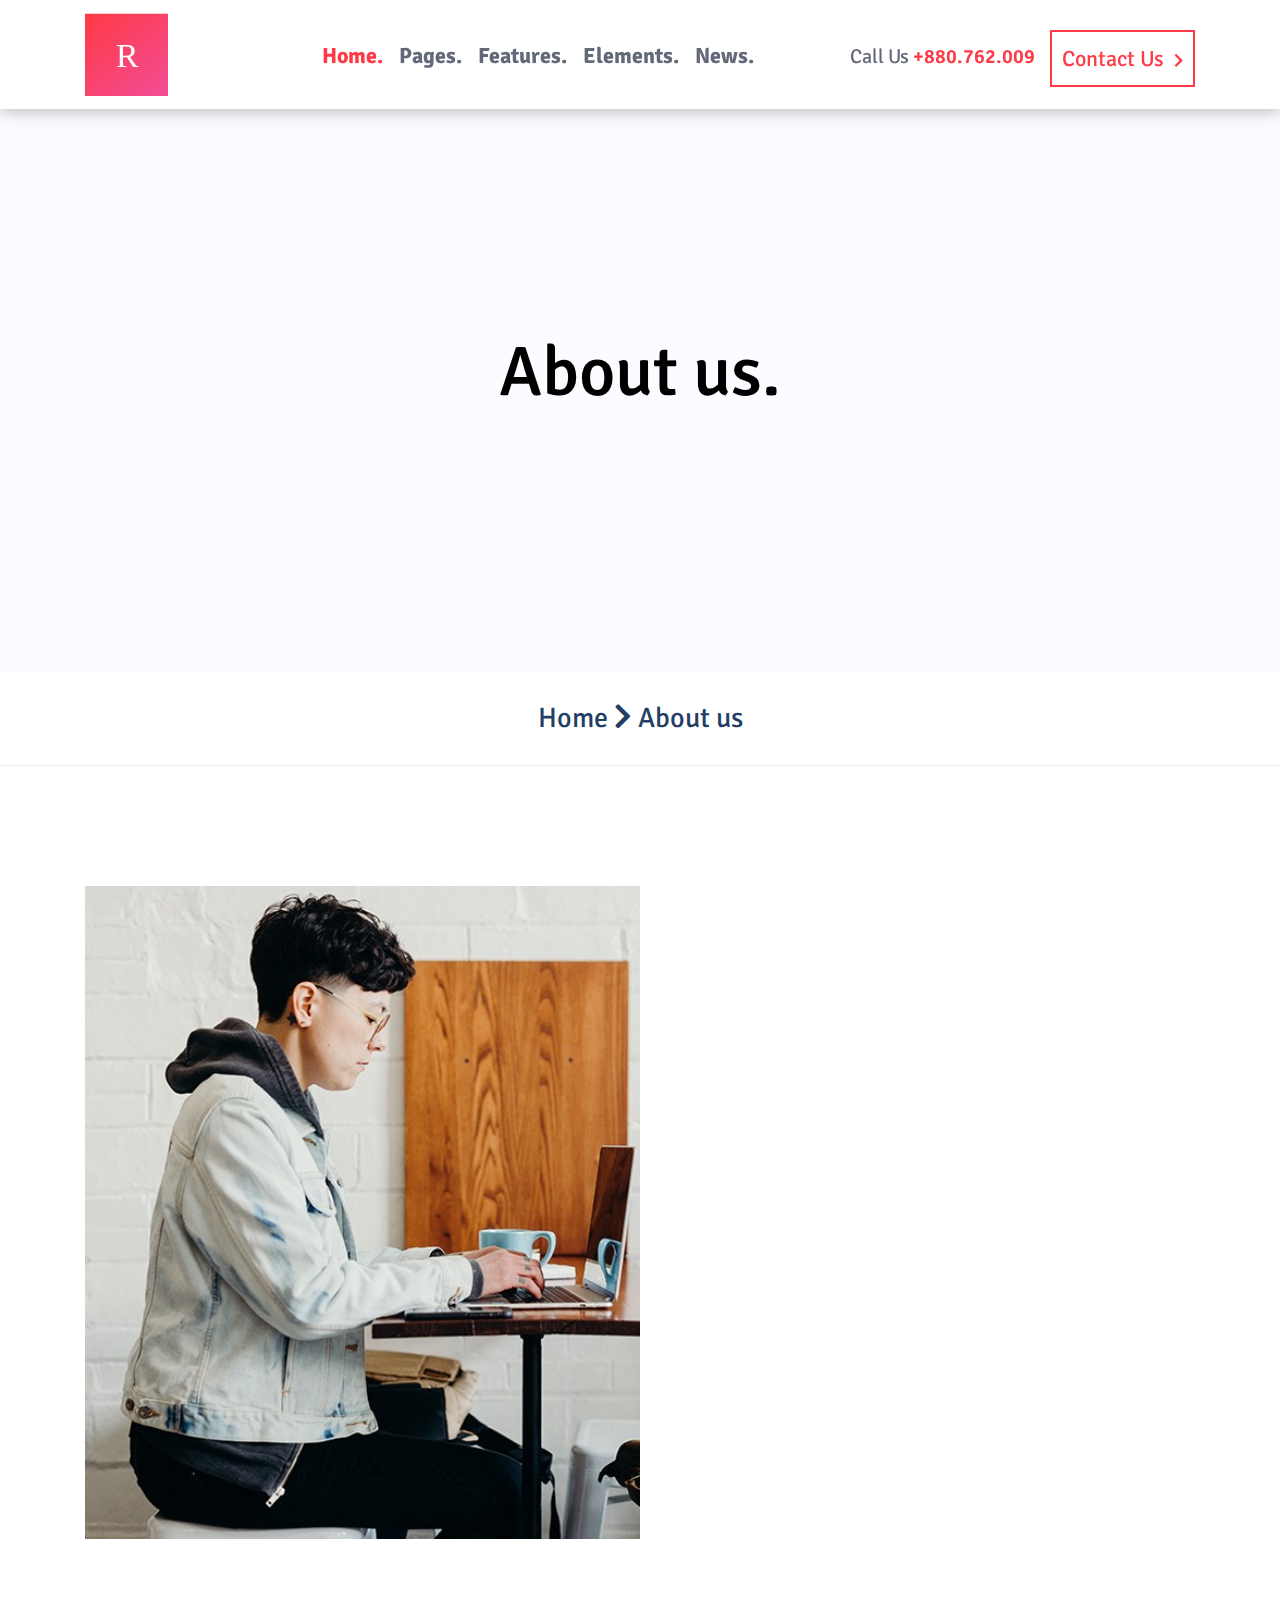
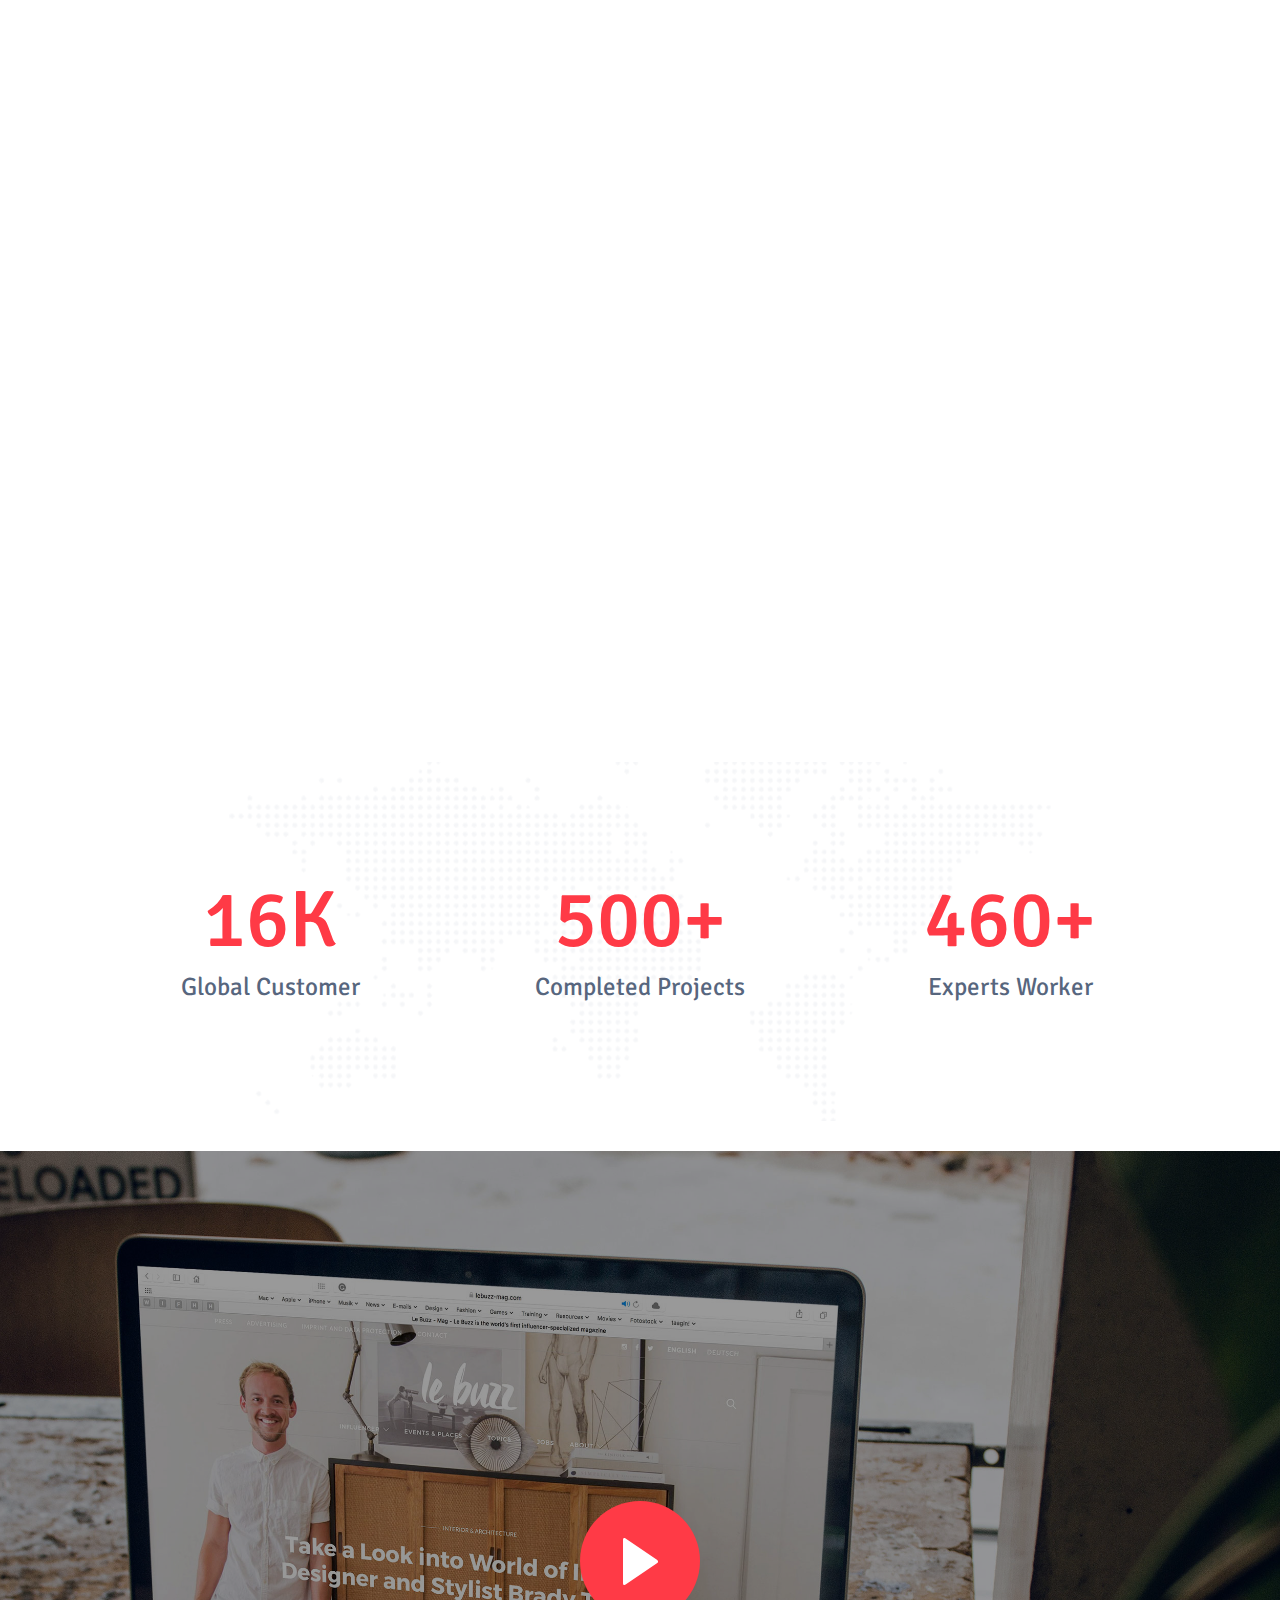
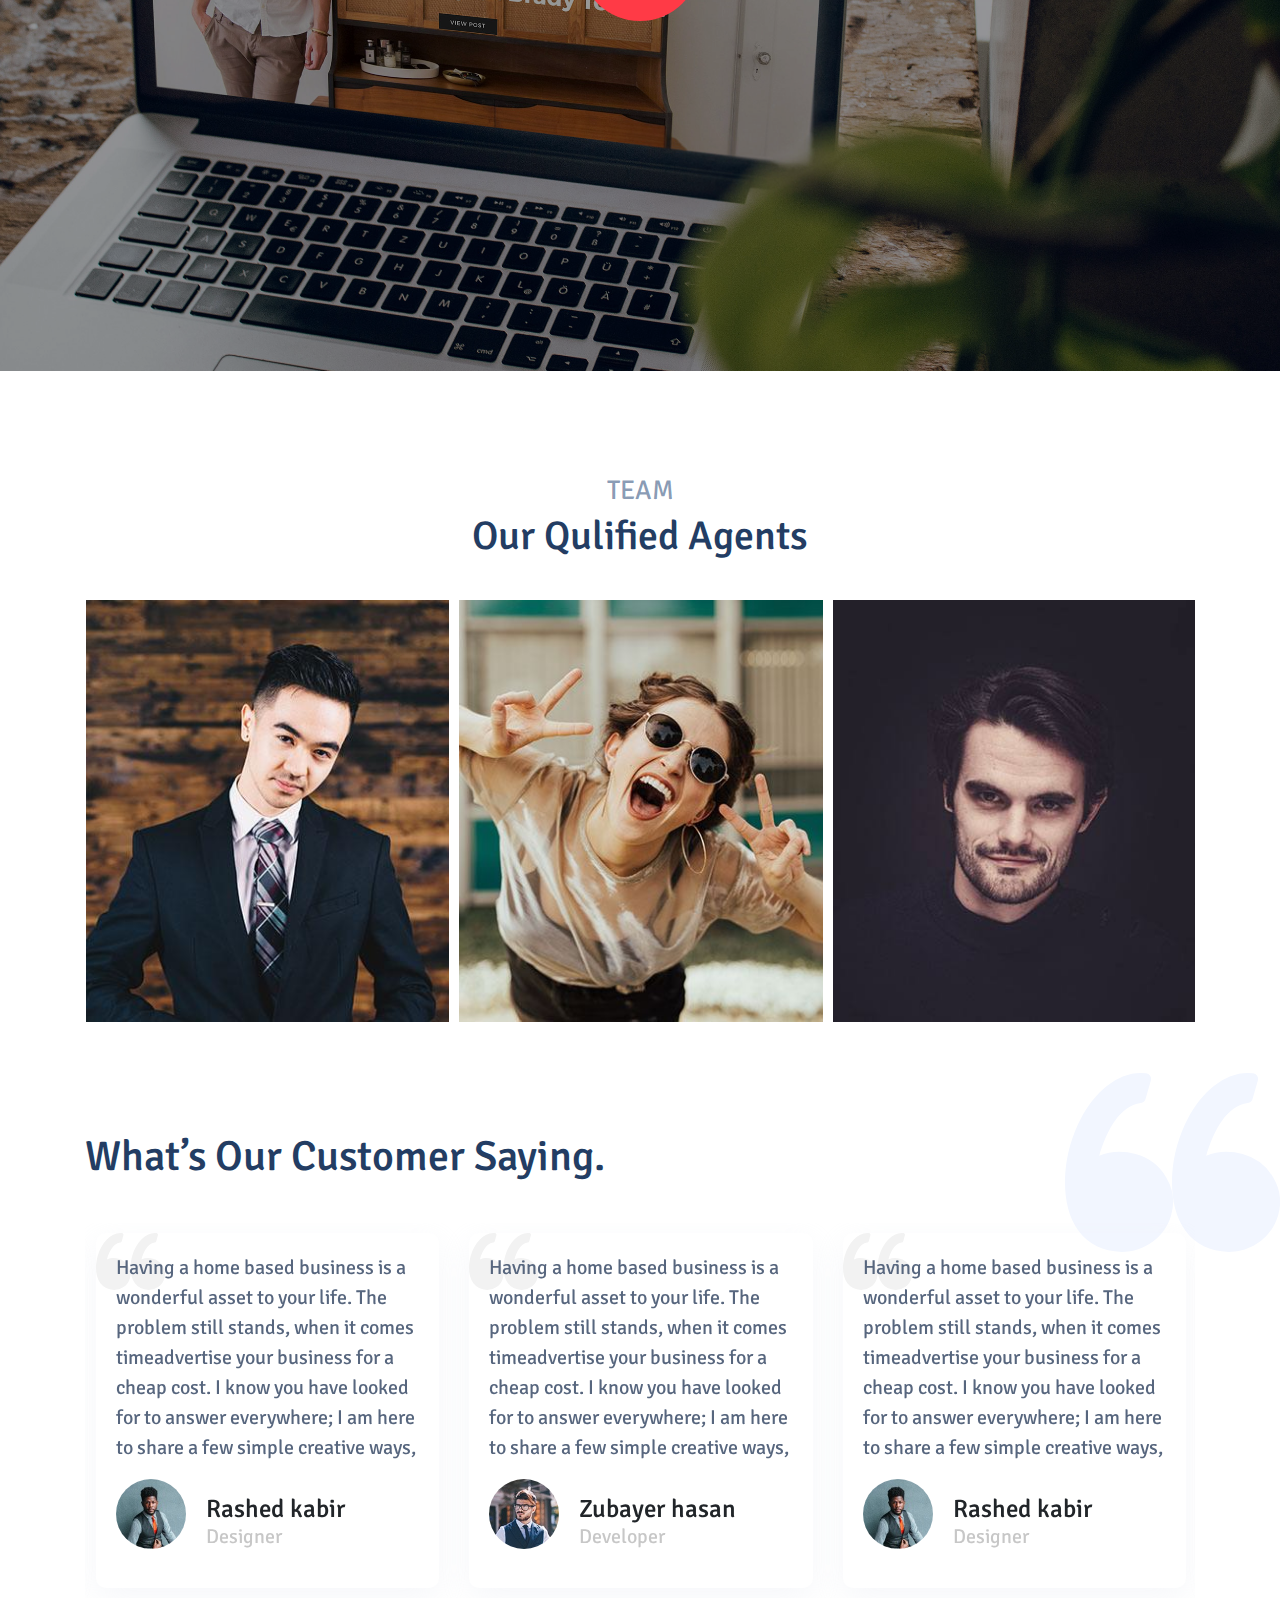
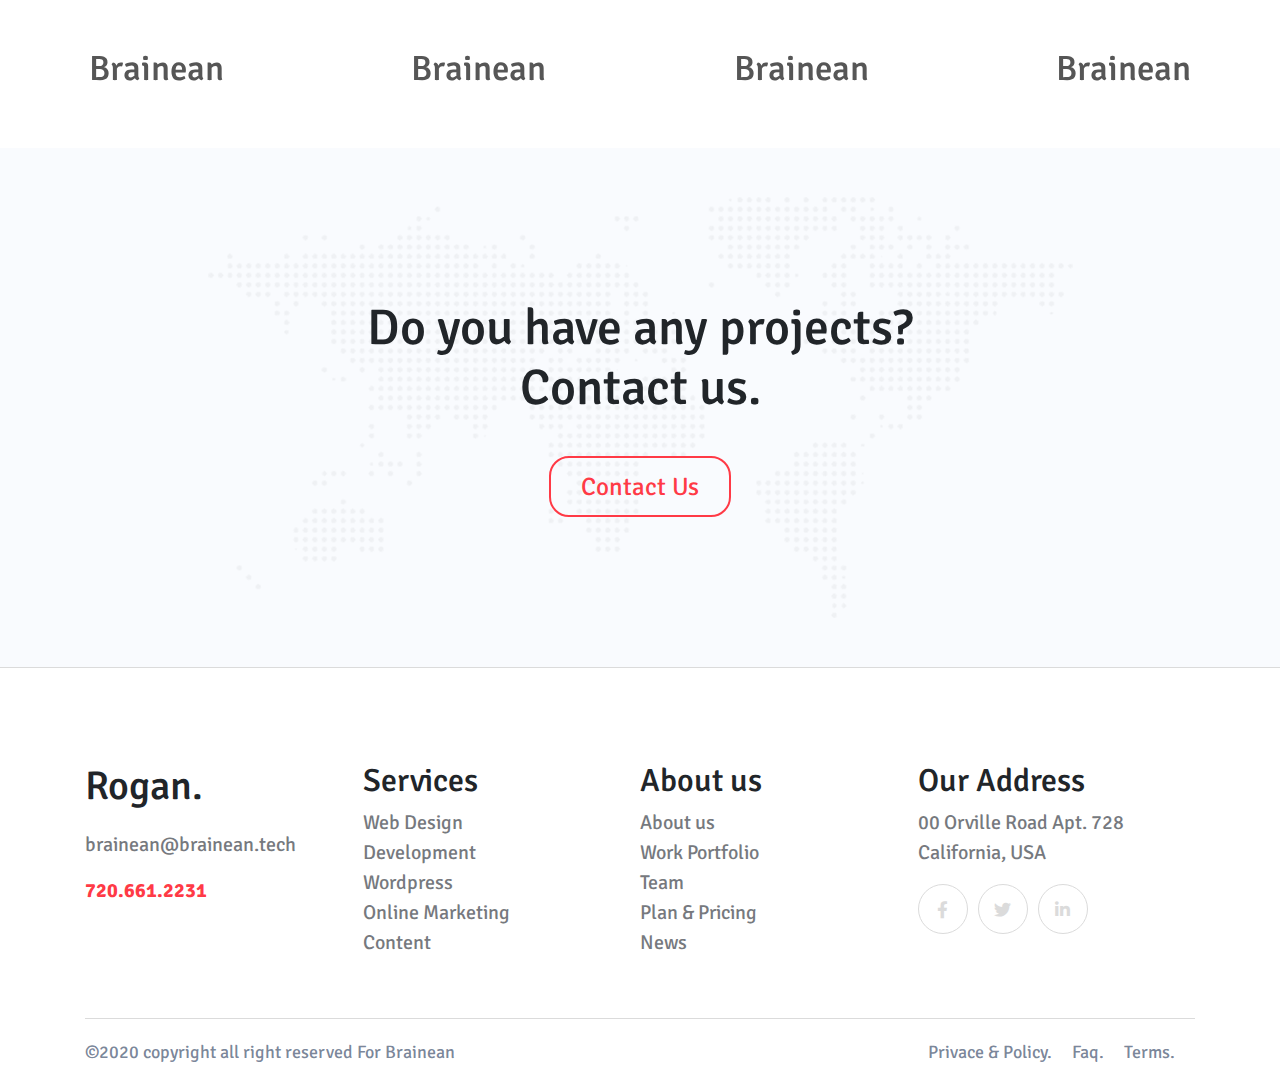
==== about_us.html @ cb2c621e "First Commit" ====
<!DOCTYPE html>
<html lang="en">
<head>
    <meta charset="UTF-8">
    <meta name="viewport" content="width=device-width, initial-scale=1.0">
    <meta http-equiv="X-UA-Compatible" content="ie=edge">
    <title>about us page</title>
    <link rel="icon" href="images/logo/logo.svg">
    <!-- ========== CSS files ========== -->
    <link rel="stylesheet" href="CSS/all.css">
    <link rel="stylesheet" href="CSS/animate.css">
    <link rel="stylesheet" href="CSS/bootstrap 4_4_1.min.css">
    <link rel="stylesheet" href="CSS/owl.carousel.min.css">
    <link rel="stylesheet" href="CSS/owl.theme.default.min.css">
    <link rel="stylesheet" href="CSS/about_us style.css">
    <!-- fancybox -->
    <link rel="stylesheet" href="/fancybox/source/jquery.fancybox.css?v=2.1.7" type="text/css" media="screen" />
    <link rel="stylesheet" href="/fancybox/source/helpers/jquery.fancybox-buttons.css?v=1.0.5" type="text/css" media="screen" />
    <link rel="stylesheet" href="/fancybox/source/helpers/jquery.fancybox-thumbs.css?v=1.0.7" type="text/css" media="screen" />
    <!-- ========== google font ======== -->
    <link href="https://fonts.googleapis.com/css?family=Signika&display=swap" rel="stylesheet">
    <!-- ========== font_awesome for icons ======== -->
    <link rel="stylesheet" href="https://cdnjs.cloudflare.com/ajax/libs/font-awesome/5.12.0/css/all.min.css">
</head>
<body>
    <!-- ========== Start navbar ========== -->
    <nav class="navbar navbar-expand-lg navbar-light fixed-top">
        <div class="container">
            <a class="navbar-brand" href="index.html">
                <img src="images/logo/logo.svg" alt="">
            </a>
            <button class="navbar-toggler" type="button" data-toggle="collapse" data-target="#navbarNav" aria-controls="navbarNav" aria-expanded="false" aria-label="Toggle navigation">
            <span class="navbar-toggler-icon"></span>
            </button>
            <div class="collapse navbar-collapse" id="navbarNav">
                <ul class="navbar-nav">
                    <li class="nav-item active">
                        <a class="nav-link active" href="index.html">Home.</a>
                    </li>
                    <li class="nav-item dropdown">
                        <a class="nav-link" href="#" id="navbarDropdown" role="button" data-toggle="dropdown" aria-haspopup="true" aria-expanded="false">Pages.</a>
                        <div class="dropdown-menu" aria-labelledby="navbarDropdown">
                            <a class="dropdown-item" href="index.html">Home</a>
                            <a class="dropdown-item" href="team page.html">Team</a>
                            <a class="dropdown-item" href="services.html">Services</a>
                            <a class="dropdown-item" href="contact us.html">Contact Us</a>
                        </div>
                    </li>
                    <li class="nav-item">
                        <a class="nav-link" href="#">Features.</a>
                    </li>
                    <li class="nav-item">
                        <a class="nav-link" href="#">Elements.</a>
                    </li>
                    <li class="nav-item">
                        <a class="nav-link" href="#">News.</a>
                    </li>
                </ul>
                <div class="nav_cotacts">
                    <p>Call Us <span>+880.762.009</span></p>
                    <button>Contact Us <i class="fas fa-chevron-right"></i></button>
                </div>
            </div>
        </div>
    </nav>
    <!-- ========== End navbar ========== -->
    <!-- ========== Start header ========== -->
    <header class="header">
        <div class="container">
            <h1 class="wow jello">About us.</h1>
        </div>
    </header>
    <!-- ========== End header ========== -->
    <!-- ========== Start page_path ========== -->
    <div class="page_path">
        <div class="container">
            <p>Home <i class="fas fa-chevron-right"></i> About us</p>
        </div>
    </div>
    <!-- ========== End page_path ========== -->
    <!-- ========== Start our_history ========== -->
    <div class="our_history">
        <div class="container">
            <div class="our_history_up">
                <div class="up_Left wow bounceInLeft">
                    <img src="images/team/10.jpg" alt="">
                </div>
                <div class="up_Right wow bounceInRight">
                    <span>Our History</span>
                    <p>Lorem ipsum, or lipsum as it is sometimes known, is dummy text used in laying out printed graphic or web designs. The passage is at attributed to an unknown typesetters in 1the 5th century who is thought scrambled with all parts of Cicero's De. Lorem ipsum, or lipsum as it is sometimes known, is dummy text used in laying out printed graphic or web designs.</p>
                    <div class="author_info">
                        <span class="author_name">DEREK RAMSEY</span>
                        <img src="images/shape/sign2.png" alt="">
                    </div>
                </div>
            </div>
            <div class="our_history_down">
                <div class="down_Left wow bounceInLeft">
                    <span>Our Goal</span>
                    <p>Lorem ipsum, or lipsum as it is sometimes known, is dummy text used in laying out printed graphic or web designs. The passage is at attributed to an unknown typesetters in 1the 5th century who is thought scrambled with all parts of Cicero's De.</p>
                    <p>Malorum for use in a type specimen book. Ionsectetur adipiscing elit.</p>
                </div>
                <div class="down_Right wow bounceInRight">
                    <img src="images/team/11.jpg" alt="">
                </div>
            </div>
        </div>
    </div>
    <!-- ========== End our_history ========== -->  
    <!-- ========== Start Projects ========== -->
    <div class="projects">
        <div class="container">            
            <div class="total_projects">
                <div class="project_prop">
                    <h1><span class="counter">16</span>K</h1>
                    <p>Global Customer</p>
                </div>
                <div class="project_prop">
                    <h1><span class="counter">500</span>+</h1>
                    <p>Completed Projects</p>
                </div>
                <div class="project_prop">
                    <h1><span class="counter">460</span>+</h1>
                    <p>Experts Worker</p>
                </div>
            </div>            
        </div>
    </div>    
    <!-- ========== End Projects ========== -->  
    <!-- ========== Start video_us ========== -->  
    <div class="video_us">
        <div class="moving_background"></div>
        <div class="container">
            <div class="total_vide_icon">
                <div class="video_play">
                    <a data-fancybox class="video-button fancybox" href="https://www.youtube.com/embed/aXFSJTjVjw0"><img src="images/icon/icon47.svg" alt=""></a>
                </div>
            </div>
        </div>
    </div>
    <!-- ========== End video_us ========== -->  
    <!-- ========== Start Qulified_Agents ========== -->  
    <div class="Qulified_Agents">
        <div class="container">
            <span>TEAM</span>
            <h1>Our Qulified Agents</h1>
            <div class="owl-one owl-carousel owl-theme">
                <div class="item">
                    <img src="images/team/12.jpg" alt="">
                    <div class="slider_div">
                        <div class="icons_top">
                            <i class="fab fa-facebook-f"></i>
                            <i class="fab fa-twitter"></i>
                            <i class="fab fa-dribbble"></i>
                            <i class="fab fa-linkedin-in"></i>
                        </div>
                        <div class="agent_info">
                            <h1>Hunter Chapman</h1>
                            <p>Co-Founder</p>
                        </div>
                    </div>
                </div>            
                <div class="item">
                    <img src="images/team/13.jpg" alt="">
                    <div class="slider_div">
                        <div class="icons_top">
                            <i class="fab fa-facebook-f"></i>
                            <i class="fab fa-twitter"></i>
                            <i class="fab fa-dribbble"></i>
                            <i class="fab fa-linkedin-in"></i>
                        </div>
                        <div class="agent_info">
                            <h1>Richard Lowe</h1>
                            <p>UI/UX designer</p>
                        </div>
                    </div>
                </div>
                <div class="item">
                    <img src="images/team/14.jpg" alt="">
                    <div class="slider_div">
                        <div class="icons_top">
                            <i class="fab fa-facebook-f"></i>
                            <i class="fab fa-twitter"></i>
                            <i class="fab fa-dribbble"></i>
                            <i class="fab fa-linkedin-in"></i>
                        </div>
                        <div class="agent_info">
                            <h1>Johnny Yates</h1>
                            <p>Project Manager</p>
                        </div>
                    </div>
                </div>
            </div>
        </div>
    </div>
    <!-- ========== End Qulified_Agents ========== --> 
    <!-- ========== Start client_saying ========== -->  
    <div class="client_saying">
        <div class="container">
            <div class="client_header">
                <div class="client_header_Left">
                    <h1>What’s Our Customer Saying.</h1>
                </div>
                <div class="client_header_Right">
                    <img src="images/icon/icon36.svg" alt="">
                </div>
            </div>
            <div class="owl-five owl-carousel owl-theme owl_client">
                <div class="item">
                    <p>Having a home based business is a wonderful asset to your life. The problem still stands, when it comes timeadvertise your business for a cheap cost. I know you have looked for to answer everywhere; I am here to share a few simple creative ways,</p>
                    <div class="client_info">
                        <div class="client_img">
                            <img src="images/home/2.jpg" alt="">
                        </div>
                        <div class="client_name">
                            <h1 class="client_nam">Rashed kabir</h1>
                            <p class="client_job">Designer</p>
                        </div>
                    </div>
                </div>
                <div class="item">
                    <p>Having a home based business is a wonderful asset to your life. The problem still stands, when it comes timeadvertise your business for a cheap cost. I know you have looked for to answer everywhere; I am here to share a few simple creative ways,</p>
                    <div class="client_info">
                        <div class="client_img">
                            <img src="images/home/3.jpg" alt="">
                        </div>
                        <div class="client_name">
                            <h1 class="client_nam">Zubayer hasan</h1>
                            <p class="client_job">Developer</p>
                        </div>
                    </div>
                </div>                                  
            </div>
        </div>
    </div>
    <!-- ========== End customer_saying ========== -->
    <!-- ========== Start partner ========== -->  
    <div class="partner">
        <div class="owl-four owl-carousel owl-theme owl_client">
            <div class="item">
                <h1>Brainean</h1>
            </div>
            <div class="item">
                <h1>Brainean</h1>    
            </div>  
            <div class="item">
                <h1>Brainean</h1>
            </div>
            <div class="item">
                <h1>Brainean</h1>
            </div>
            <div class="item">
                <h1>Brainean</h1>
            </div>
            <div class="item">
                <h1>Brainean</h1>
            </div>
            <div class="item">
                <h1>Brainean</h1>
            </div>                                
        </div>
    </div>
    <!-- ========== End partener ========== -->
    <!-- ========== Start contact_us ========== -->
    <div class="contact_us">
        <div class="container">
            <h1>Do you have any projects? Contact us.</h1>
            <button>Contact Us</button>
        </div>
    </div>
    <!-- ========== End contact_us ========== -->
    <!-- ========== Start footer ========== -->
    <footer>
        <img src="images/" alt="">
        <div class="container">
            <div class="total_footer">
                <div class="footer_div">
                    <h1>Rogan.</h1>
                    <p>brainean@brainean.tech</p>
                    <span>720.661.2231</span>
                </div>
                <div class="footer_div">
                    <h2>Services</h2>
                    <a href="#">Web Design</a>
                    <a href="#">Development</a>
                    <a href="#">Wordpress</a>
                    <a href="#">Online Marketing</a>
                    <a href="#">Content</a>
                </div>
                <div class="footer_div">
                    <h2>About us</h2>
                    <a href="#">About us</a>
                    <a href="#">Work Portfolio</a>
                    <a href="#">Team</a>
                    <a href="#">Plan & Pricing</a>
                    <a href="#">News</a>
                </div>
                <div class="footer_div">
                    <h2>Our Address</h2>
                    <p>00 Orville Road Apt. 728 California, USA</p>
                    <div class="icons_footer">
                        <i class="fab fa-facebook-f"></i>
                        <i class="fab fa-twitter"></i>
                        <i class="fab fa-linkedin-in"></i>
                    </div>
                </div>
            </div>
            <div class="footer_copyrights">
                <p>&copy;2020 copyright all right reserved For Brainean</p>
                <ul>
                    <li>
                        <a href="">Privace & Policy.</a>
                    </li>
                    <li>
                        <a href="">Faq.</a>
                    </li>
                    <li>
                        <a href="">Terms.</a>
                    </li>
                </ul>
            </div>
        </div>
    </footer>
    <!-- ========== End footer ========== -->   
    <!-- ========== Javascript files ========== -->
    <script src="JS/jquery 3_4_1.min.js"></script>
    <script src="JS/propper 1_16.min.js"></script>
    <script src="JS/bootstrap 4_4_1.min.js"></script>
    <script src="JS/owl.carousel.min.js"></script>
    <script src="JS/wow.min.js"></script>
    <!-- counter -->
    <script src="JS/waypoints.min.js"></script>
    <script src="JS/jquery.counterup.min.js"></script>
    <script>
        jQuery(document).ready(function($) {
            $('.counter').counterUp({
                delay: 5,
                time: 500
            });
        });
    </script>
    <script src="JS/main.js"></script>
</body>
</html>
---- CSS/about_us style.css ----
/*
author:    [Brainean] 
email:     [brainean@brainean.tech] 
website:   [www.brainean.tech] 
*/

/* ========== Very small mobiles ========== */
/* ========== Generial ========== */
html , body {
    height: 100%;
    width: 100%;
}

body {
    font-family: 'Signika', sans-serif;
    overflow-x: hidden;
}

/* ========== navbar ========== */
nav {
    background:#fff;
    -webkit-box-shadow: 0px 0px 17px 0px rgba(173,166,173,1);
    -moz-box-shadow: 0px 0px 17px 0px rgba(173,166,173,1);
    box-shadow: 0px 0px 17px 0px rgba(173,166,173,1);   
}
nav .navbar-brand img {
    width: 50%;
}

nav .navbar-nav {
    display: flex;
    align-items: center;    
    padding-bottom: 20px; 
}

nav .nav_cotacts {
    text-align: center;
    padding-bottom: 40px;
}

.navbar-light .navbar-nav .nav-link ,
nav .nav_cotacts p {
    font-size: 20px;
    color: #64697A;
}

.navbar-light .navbar-nav .dropdown .dropdown-menu .dropdown-item {
    color: #FF3A46;
    font-weight: 800;
}

.navbar-light .navbar-nav .dropdown .dropdown-menu .dropdown-item:hover {
    color: #ffff;
    background: #FF3A46;
}

.navbar-light .navbar-nav .nav-link:hover ,
.navbar-light .navbar-nav .nav-link.active {    
    color: #FF3A46;
}

nav .nav_cotacts span {
    color: #FF3A46;
    font-weight: 600;
}

nav .nav_cotacts button {
    color: #FF3A46;
    padding: 5px 15px;
    font-size: 20px;
    background: none;
    border: 1px solid #FF3A46;
    transition: 0.4s ease-in-out;
    outline: none;
} 

nav .nav_cotacts button:hover {
    background: #FF3A46;
    color: #fff;
}

.nav_cotacts button i {
    margin: 10px 0 0 5px;
    font-size: 15px;
}

/* ========== Start header ========== */

header {
    padding: 150px 0;
    margin-top: 80px;
    background: #FAFCFF;
    text-align: center;
}

header h1 {
    font-size: 50px;
    color: #000;
}

/* ========== Start page_path ========== */

.page_path {
    padding: 10px 0;
    text-align: center;
    padding-top: 25px;
    border-bottom: 1px solid #eeeeee;
}

.page_path p {
    font-size: 20px;    
    color: #233D63 !important;
}

/* ========== Start our_history ========== */

.our_history {
    padding: 70px 0 70px 0;
}

.our_history .our_history_up {
    display: flex;
    flex-flow: column-reverse;
    margin-bottom: 40px;
}

.our_history_down {
    display: flex;
    flex-flow: column;
}

.our_history_up .up_Left img ,
.our_history_down .down_Right img {
    width: 100%;
    margin-top: 20px;
}

.our_history_up .up_Right span ,
.our_history_down .down_Left span {
    color: #244574;
    font-size: 27px;
}

.our_history_up .up_Right p ,
.our_history_down .down_Left p {
    color: #798598;
    font-size: 20px;
}

.our_history_up .up_Right .author_info {
    display: flex;
    flex-flow: column;
}

.up_Right .author_info .author_name {
    color: #3e3e3e;
    font-size: 20px;
    margin-left: 30px;
    position: relative;
}


.up_Right .author_info .author_name::before {
    content: '';
    width: 20px;
    height: 2px;
    margin: 12px 0 0 -27px;
    background: #3e3e3e;
    position: absolute;
}

.up_Right .author_info img {
    width: 25%;
    margin: 20px 0;
}

/* ========== Start Projects ========== */

.projects {
    padding-bottom: 70px;
    text-align: center;
}

.total_projects {
    display: flex;
    flex-direction: column;
    background-image: url("../images/shape/map.png");
    background-position: center;
    background-repeat: no-repeat;
    background-position: center;
}

.total_projects .project_prop h1 {
    color: #FF3A46;
    font-size: 80px;
    margin-top: 10px;
}

.total_projects .project_prop p {
    color: #57667E;
    font-size: 20px;
    margin-top: -20px;
}
/* ========== Start video_us ========== */

.video_us {
    position: relative;
    background: rgba(0, 0, 0, 0.4);    
    padding: 100px 0;
    overflow: hidden;
}

.video_us .moving_background {
    z-index: -1;
    position: absolute;
    background-image: url("../images/home/12.jpg");
    background-position: center center;
    background-size: 120%;
    top: 0;
    width: 100%;
    height: 100%;    
    animation: back_moving_ANM 5s linear alternate infinite;
}

@keyframes back_moving_ANM {
    0% {
        transform: translateX(10px);
    }   

    100% {
        transform: translateX(-10px);
    }
}

.total_vide_icon {
    display: flex;
    align-items: center;
    justify-content: center;
}

.video_us .video_play {
    display: flex;
    align-items: center;
    justify-content: center;
    background: #FF3A46;
    border-radius: 50%;
    width: 70px;
    height: 70px;
    animation: waving_video 2s linear infinite;
}

@keyframes waving_video {
    0% {
        box-shadow: 0 0 0 0 rgba(255, 58, 71, 0.7) , 0 0 0 0 rgba(255,58,71,0.7);
    }

    40% {
        box-shadow: 0 0 0 20px rgba(255,58,71,0) , 0 0 0 0px rgba(255,58,71,0);
    }

    80% {
        box-shadow: 0 0 0 20px rgba(255,58,71,0) , 0 0 0 10px rgba(255,58,71,0);
    }

    100% {
        box-shadow: 0 0 0 0px rgba(255,58,71,0) , 0 0 0 10px rgba(255,58,71,0);
    }
}

.video_us .video_play img {
    width: 25px;
}

/* ========== Start Qulified_Agents ========== */

.Qulified_Agents {
    text-align: center;
    padding: 100px 0;
}

.Qulified_Agents span {
    color: rgba(36,69,116,0.55);
    font-size: 27px;
}

.Qulified_Agents h1 {
    font-size: 40px;
    color: #233D63;
    margin-bottom: 40px;
}

.Qulified_Agents .owl-dots ,
.Qulified_Agents .owl-nav {
    display: none;
}

.Qulified_Agents .owl-one .item {
    position: relative;
    margin-bottom: 10px;
}

.Qulified_Agents .owl-one .item .slider_div {
    position: absolute;
    top: 0;
    width: 100%;
    height: 100%;
    transition: 0.4s ease-in-out;
}

.Qulified_Agents .owl-one .item .slider_div .agent_info {
    box-shadow: 0px 18px 24px 0px rgba(0, 0, 0, 0.03);
    position: absolute;
    width: 100%;
    height: 0%;    
    background: #fff;
    bottom: 0;
    transition: 0.4s ease-in-out;
}

.Qulified_Agents .owl-one .item:hover .slider_div {
    background: rgba(0, 0, 0, 0.4);
}

.Qulified_Agents .owl-one .item:hover .agent_info {
    height: 30%;
    padding: 10px 0;    
}

.Qulified_Agents .agent_info h1 {
    font-size: 35px;
    margin-top: 20px;
    margin-bottom: 0px;
    margin: 20px 0 0;
    color: #3d3d3d;
}

.Qulified_Agents .agent_info p {
    font-size: 25px;
    color: rgba(0,0,0,0.4);
}

.Qulified_Agents .owl-one .item .icons_top {
    display: flex;
    align-items: center;
    justify-content: center;
    height: 0%;
    transition: 0.4s ease-in-out;
}

.Qulified_Agents .owl-one .item:hover .icons_top {
    height: 70%;
}

.Qulified_Agents .owl-one .item .icons_top i {
    color: #fff;
    margin-right: 20px;
    font-size: 0px;
    transition: 0.4s ease-in-out;
}

.Qulified_Agents .owl-one .item:hover .icons_top i {
    font-size: 25px;
}

.Qulified_Agents .owl-one .item .icons_top i:hover {
    color: #FF3A46;
}

/* ========== Start client_saying ========== */

.client_saying .client_header .client_header_Left h1 {
    font-size: 42px;
    color: #233D63;
    margin-bottom: 40px;
}

.client_saying .client_header .client_header_Right img {
    font-size: 300px;
    position: absolute;
    margin-top: -150px;
    z-index: -1;
    right: 0;
}

.client_saying .owl-five .owl-nav ,
.client_saying .owl-five .owl-dots {
    display: none;
}

.client_saying .owl-five .item {
    background-image: url("../images/icon/icon35.svg");
    background-repeat: no-repeat;
    background-position: left top;
    background-size: 20%;
    border-radius: 10px;
    padding: 20px;
    margin: 10px;
    box-shadow: 0px 10px 30px 0px rgba(244, 245, 249, 0.8);
}

.client_saying .owl-five .item p {
    font-size: 20px;
    color: #57667E;
} 

.client_saying .client_info {
    display: flex;
}

.client_saying .client_info .client_img {    
    margin-right: 20px;
}

.client_saying .client_info .client_img img {
    border-radius: 50%;
    width: 70px;
    height: 70px;
}

.client_saying .client_info .client_name h1 {
    font-size: 25px;
    margin-top: 25px;
    line-height: 10px;
}    

.client_saying .client_info .client_name p {
    color: #c7c7c7;
    font-size: 20px;
    margin-top: 0px;
}

/* ========== Start partner ========== */

.partner {
    padding: 50px 0;
}

.partner .owl-four .owl-nav ,
.partner .owl-four .owl-dots {
    display: none;
}

.partner .owl-four .item {
    text-align: center;
}

.partner .owl-four .item h1 {
    color: #7c7c7c;
    font-size: 30px;
}

.partner .owl-four .owl-stage .active h1 ,
.partner .owl-four .item h1:hover {
    color: #565656;
    font-size: 35px;
}
/* ========== Start contact_us ========== */

.contact_us {
    background: #F9FBFE;
    background-image: url("../images/shape/map2.png");
    background-repeat: no-repeat;
    background-position: center;
    padding: 50px 0;
    text-align: center;
}

.contact_us button {
    border: 2px solid #FF3A46;
    background: none;
    color: #FF3A46;
    border-radius: 20px;
    padding: 10px 30px;
    transition: 0.4s ease-in-out;
    margin-top: 10px;
    font-size: 20px;
} 

.contact_us button:hover {
    background: #FF3A46;
    color: #fff;
    -webkit-box-shadow: 6px 3px 52px -16px rgba(84,84,92,1);
    -moz-box-shadow: 6px 3px 52px -16px rgba(84,84,92,1);
    box-shadow: 6px 3px 52px -16px rgba(84,84,92,1);
}

/* ========== Start footer ========== */

footer {
    padding: 20px 0 50px 0;
    border-top: 1px solid #dbdbdb;
}

footer .total_footer {
    display: flex;
    flex-direction: column;    
}

.total_footer .footer_div {
    margin-bottom: 20px;
}

.total_footer .footer_div:nth-child(2) ,
.total_footer .footer_div:nth-child(3) {
    display: flex;
    flex-direction: column;
}

.total_footer .footer_div p , 
.total_footer .footer_div a {
    color: #76797e;
    font-size: 18px;
}

.total_footer .footer_div a:hover ,
.footer_copyrights ul li a:hover {
    color: #FF3A46;
}

.total_footer .footer_div:nth-child(1) p {
    margin-top: 20px;
}

.total_footer .footer_div:nth-child(1) span {
    color: #FF3A46;
    font-size: 20px;
    font-weight: 700;
}

.icons_footer {
    display: flex;
}

.icons_footer i {
    display: flex;
    align-items: center;
    justify-content: center;
    border-radius: 50%;
    height: 50px;
    width: 50px;
    font-size: 17px;
    border: 1px solid #dbdbdb;
    margin-right: 10px;
    color: #dbdbdb;
    transition: 0.4s ease-in-out;
}

.icons_footer i:hover {
    background: #FF3A46;
    border: 1px solid #FF3A46;
    color: #fff;
}

.footer_copyrights {
    border-top: 1px solid #dbdbdb;
    margin-top: 20px;
    padding-top: 20px;
}

.footer_copyrights ul li a,
.footer_copyrights p {
    color: rgba(87,102,126,0.8);
    font-size: 18px;
}

.footer_copyrights ul {
    display: flex;
}

.footer_copyrights ul li {
    list-style: none;
    margin-right: 20px;

}

/* ################################################################## */

/* Small devices (landscape phones, 576px and up) */
@media (min-width: 576px) {
    /* ========== Start page_path ========== */
    .page_path p {
        font-size: 28px;    
    }

    /* ========== Start contact_us ========== */

    .contact_us {
        padding: 100px 0;
    }

    .contact_us h1 {
        padding: 0 40px;
    }

    .contact_us button {
        font-size: 20px;
    } 

    /* ========== Start footer ========== */

    footer {
        padding: 50px 0;
    }

    footer .total_footer {
        display: grid;
        grid-template-columns: repeat(2, 1fr);  
    }

}

/* ################################################################## */


/* Medium devices (tablets, 768px and up) */
@media (min-width: 768px) { 

    /* ========== Start page_path ========== */
    .page_path p {
        font-size: 28px;    
    }    

    /* ========== Start our_history ========== */
  
    .our_history {
        padding: 100px 0 50px;
    }

    .our_history .our_history_up ,
    .our_history_down {
        display: grid;
        grid-template-columns: repeat(2 , 1fr);
        margin-bottom: 50px;
    }

    .our_history_up .up_Right {
        margin-left: 40px;
    }
    .our_history_down .down_Left {
        margin-top: 20px;
        padding-right: 30px;
    }

    /* ========== Start Projects ========== */

    .projects {
        margin-bottom: -40px;
    }

    .projects h1 {
        margin: 30px 0;
    }

    .projects .total_projects {
        padding: 50px 0;
        display: grid;
        grid-template-columns: repeat(3 , 1fr);
    }

    .projects .question {
        padding: 30px 0;
    }

    .projects .question .que_left p {
        font-size: 20px;
    }    

    /* ========== Start video_us ========== */

    .video_us { 
        padding: 150px 0;
    }

    /* ========== Start contact_us ========== */

    .contact_us {
        padding: 150px 0;
    }
    .contact_us button {
        font-size: 23px;
        margin-top: 30px;
    } 

    /* ========== Start footer ========== */

    footer .footer_div a ,
    footer .footer_div p {
        font-size: 20px !important;
    }

    .footer_copyrights {
        display: flex;
        flex-direction: row;
    }
}

/* ######################################################### */

/* Large devices (desktops, 992px and up) */
@media (min-width: 992px) { 

    /* ========== navbar ========== */
    nav {
        background:#fff;
        -webkit-box-shadow: 0px 0px 17px 0px rgba(173,166,173,1);
        -moz-box-shadow: 0px 0px 17px 0px rgba(173,166,173,1);
        box-shadow: 0px 0px 17px 0px rgba(173,166,173,1); 
        display: flex;
        flex: auto;  
    }

    nav .navbar-brand img {
        width: 60%;
    }

    nav .navbar-nav {
        display: flex;
        align-items: center;    
        padding-bottom: 20px; 
    }

    #navbarNav {
        display: flex;
        justify-content: space-between;
    }

    nav .navbar-nav ,
    nav .nav_cotacts p {
        margin-top: 20px;
    }

    .navbar-light .navbar-nav .nav-link {
        font-weight: 700;
    }

    nav .nav_cotacts {
        display: flex;
        padding-bottom: 0px;
    }

    nav .nav_cotacts button {
        padding: 10px;
        margin: 10px 0 0 15px;
        height: 100%;
        border: 2px #FF3A46 solid;
    } 

    /* ========== Start header ========== */

    header h1 {
        font-size: 70px;
    }

    /* ========== Start our_history ========== */
    .our_history_up .up_Right p ,
    .our_history_down .down_Left p {
        font-size: 25px;
    }

    .our_history_up .up_Right span {
        font-size: 35px;
    }

    .our_history_up .up_Right {
        margin: 100px 0 0 60px;
    }

    .our_history_down .down_Left {
        padding-right: 60px;
        margin-top: 100px;
    }

    /* ========== Start Projects ========== */

    .projects {
        margin: 0px 0 -40px 0;
    }

    .projects h1 {
        margin: 0px;
        padding: 0 70px;
        font-size: 50px;
    }

    .projects .total_projects {
        padding: 100px 0;
    }

    .projects .question {
        padding: 50px 0;
    }

    .projects .question .que_left h2 {
        font-size: 40px;
    }

    .projects .question .que_left p {
        font-size: 25px;
    }

    .projects .question .que_right button {
        font-size: 25px;
        padding: 10px 40px;
    }

    /* ========== Start video_us ========== */

    .video_us { 
        padding: 200px 0;
    }

    /* ========== Start contact_us ========== */

    .contact_us {
        padding: 170px 0;
    }

    /* ========== Start footer ========== */

    footer {
        padding-bottom: 0;
    }

    footer .total_footer {
        grid-template-columns: repeat(4 ,1fr);
        padding: 20px 0;
    }

    .footer_copyrights {
        justify-content: space-between;
        padding-top: 20px;        
    }
}

/* ############################################################### */

/* Extra large devices (large desktops, 1200px and up) */
@media (min-width: 1200px) { 

    /* ========== navbar ========== */
    nav .navbar-brand {
        margin-right: 10%;
    }

    nav .navbar-brand img {
        width: 70%;
    }

    nav .navbar-nav {  
        padding-bottom: 20px; 
    }

    #navbarNav {
        display: flex;
        justify-content: space-between;
    }

    nav .navbar-nav ,
    nav .nav_cotacts p {
        margin-top: 22px;
    }

    .navbar-light .navbar-nav .nav-link ,
    nav .nav_cotacts button {
        font-size: 22px;
    }    

    /* ========== Start header ========== */

    header {
        padding: 250px 0;
    }

    /* ========== Start Projects ========== */

    .total_projects .project_prop p {
        font-size: 25px;
        margin-top: 0px;
    }

    .projects .question .que_left p {
        margin-top: 20px;
    }

    /* ========== Start video_us ========== */

    .video_us { 
        padding: 350px 0;
        
    }

    .video_us .video_play {
        height: 120px;
        width: 120px;
    }

    .video_us .moving_background {
        animation-duration: 2.5s;
    }

    .video_us .video_play img {
        width: 35px;
    }

    /* ========== Start contact_us ========== */

    .contact_us {
        padding: 150px 0;
    }

    .contact_us h1 {
        font-size: 50px;
        padding: 0 200px;
    }

    .contact_us button {
        font-size: 25px;
    }
    
    /* ========== Start footer ========== */

    footer {
        padding-bottom: 0;
    }

    footer .total_footer {
        grid-template-columns: repeat(4 ,1fr);
        padding: 20px 0;
    }

    .footer_copyrights {
        justify-content: space-between;
        padding-top: 20px;        
    }
}
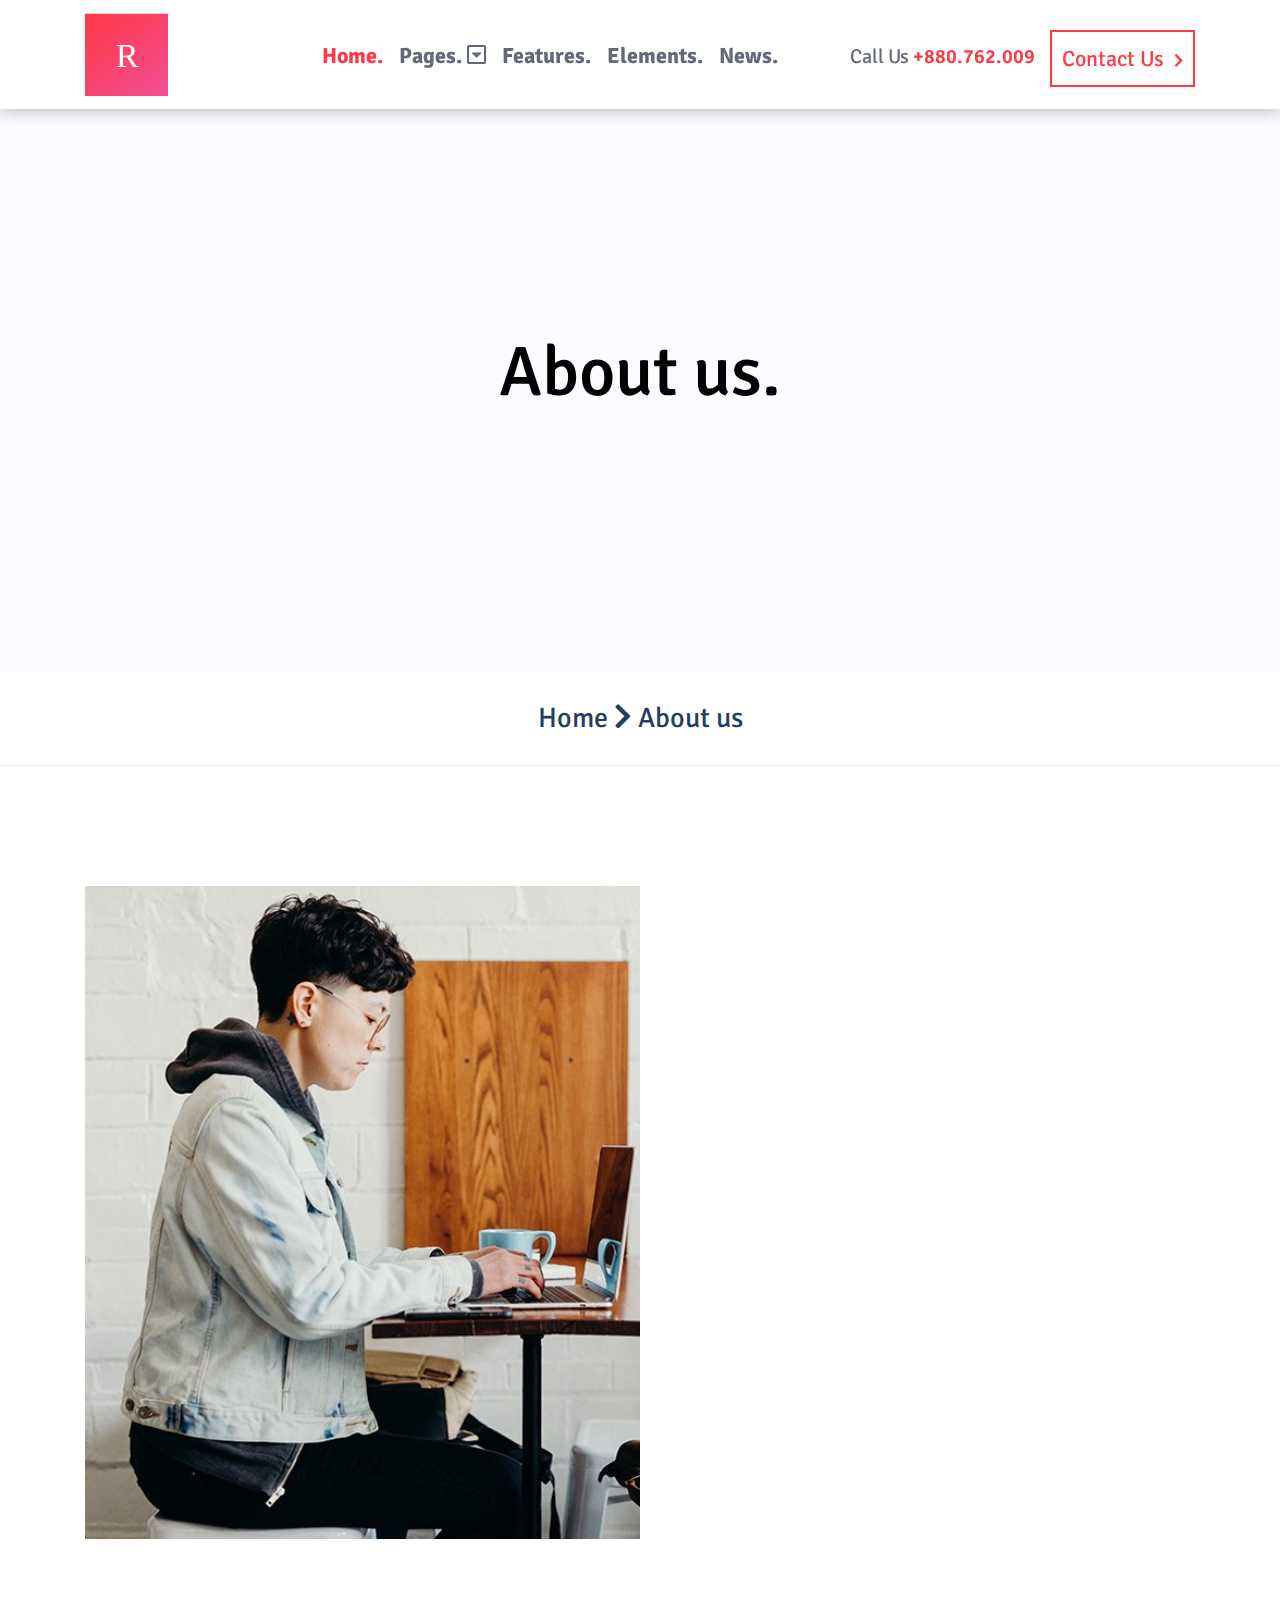
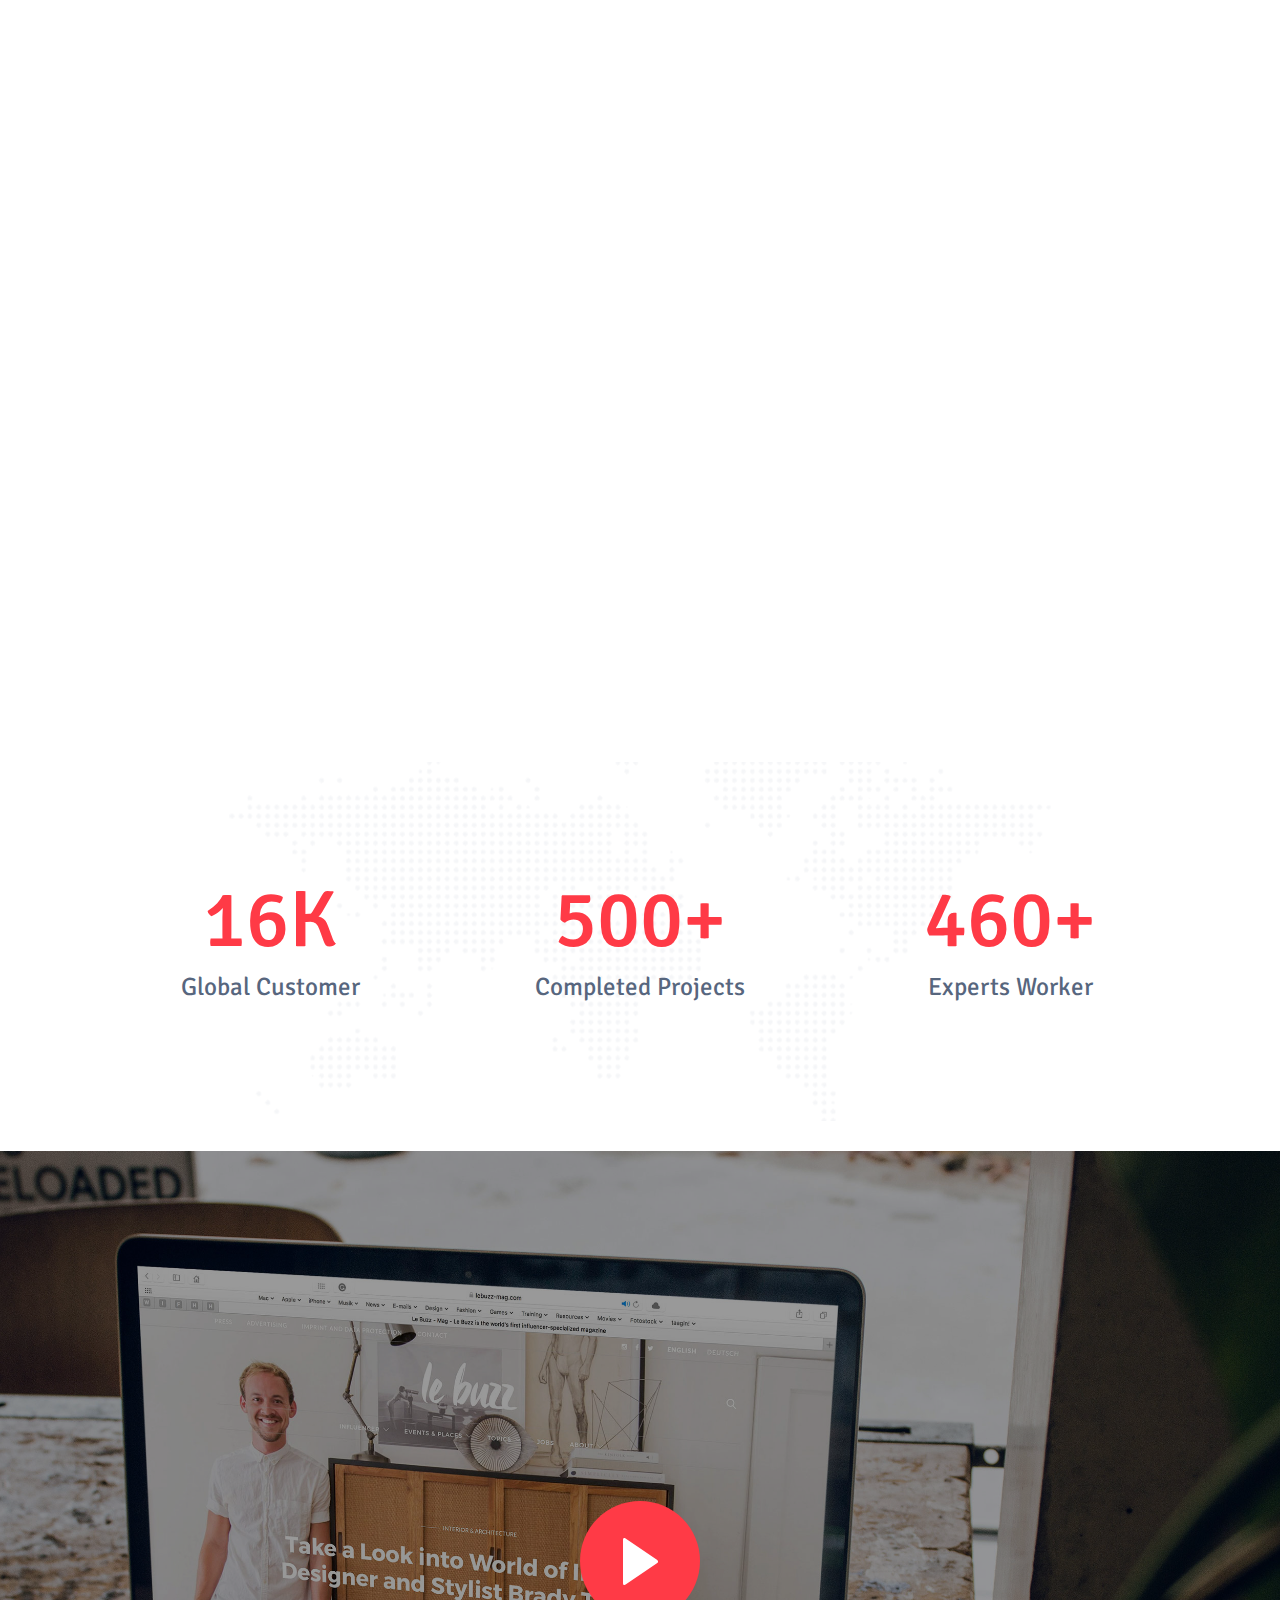
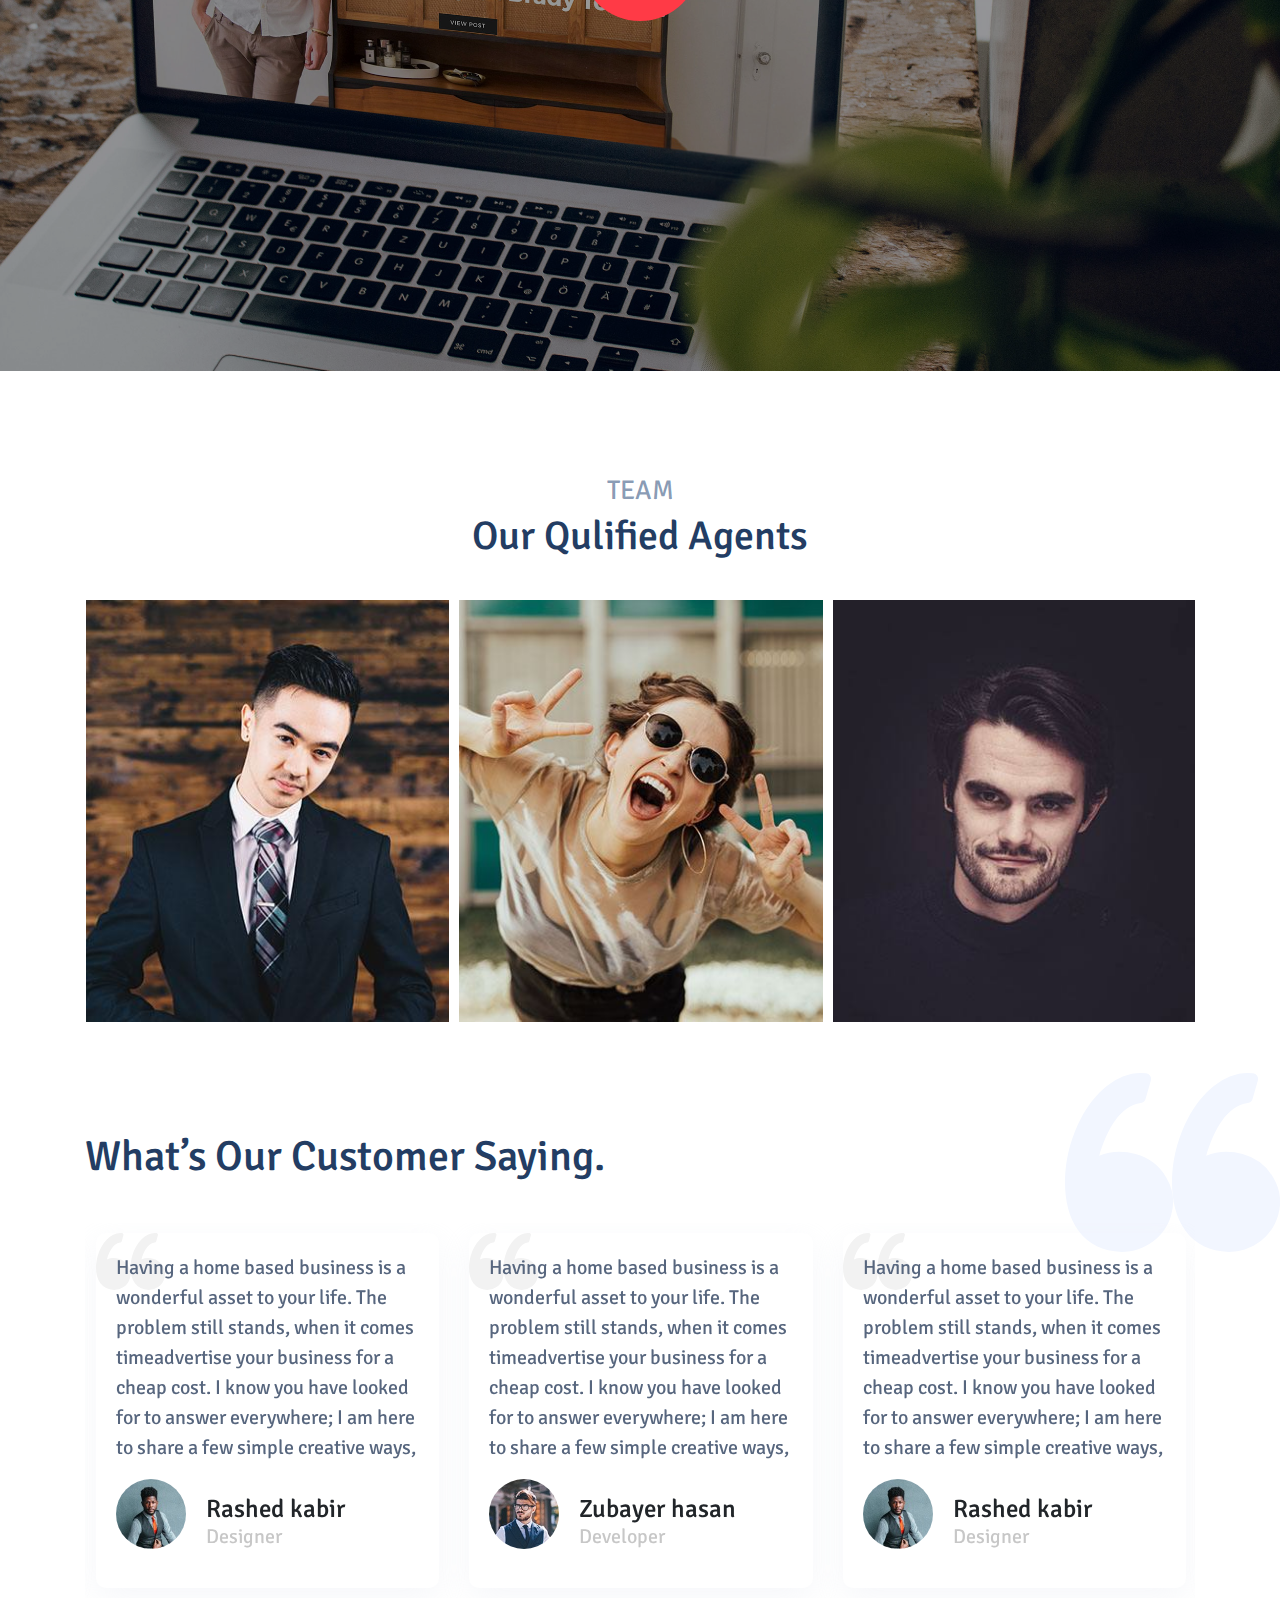
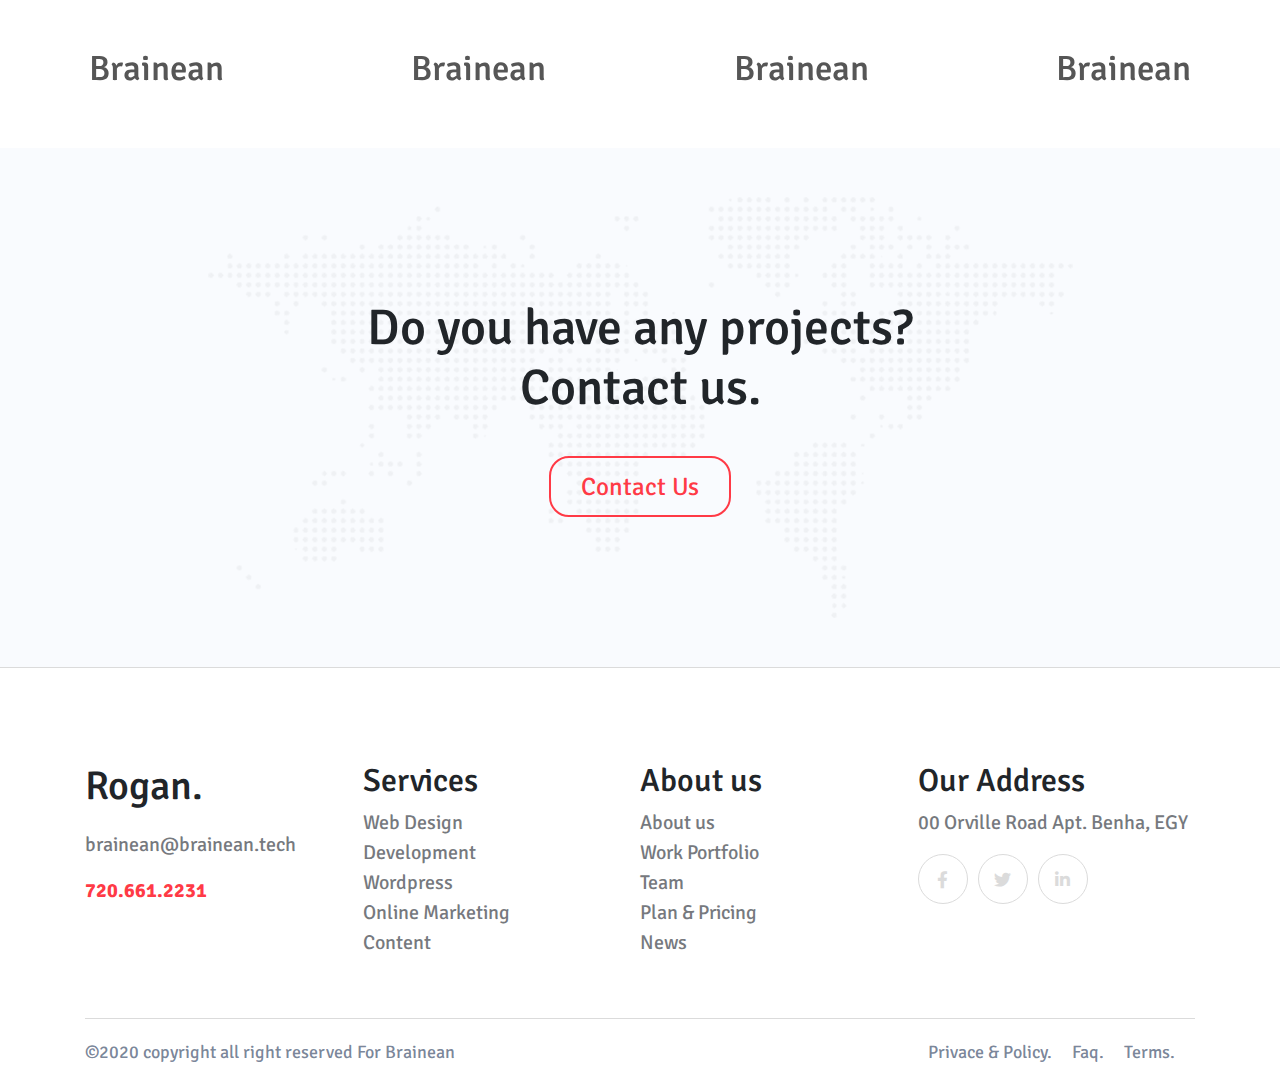
==== commit 07fe156c: "Update about_us.html" ====
--- a/about_us.html
+++ b/about_us.html
@@ -38,9 +38,9 @@
                         <a class="nav-link active" href="index.html">Home.</a>
                     </li>
                     <li class="nav-item dropdown">
-                        <a class="nav-link" href="#" id="navbarDropdown" role="button" data-toggle="dropdown" aria-haspopup="true" aria-expanded="false">Pages.</a>
+                        <a class="nav-link" href="#" id="navbarDropdown" role="button" data-toggle="dropdown" aria-haspopup="true" aria-expanded="false">Pages. <i class="far fa-caret-square-down"></i></a>
                         <div class="dropdown-menu" aria-labelledby="navbarDropdown">
-                            <a class="dropdown-item" href="index.html">Home</a>
+                            <!--<a class="dropdown-item" href="index.html">Home</a>-->
                             <a class="dropdown-item" href="team page.html">Team</a>
                             <a class="dropdown-item" href="services.html">Services</a>
                             <a class="dropdown-item" href="contact us.html">Contact Us</a>
@@ -297,7 +297,7 @@
                 </div>
                 <div class="footer_div">
                     <h2>Our Address</h2>
-                    <p>00 Orville Road Apt. 728 California, USA</p>
+                    <p>00 Orville Road Apt. Benha, EGY</p>
                     <div class="icons_footer">
                         <i class="fab fa-facebook-f"></i>
                         <i class="fab fa-twitter"></i>
@@ -341,4 +341,4 @@
     </script>
     <script src="JS/main.js"></script>
 </body>
-</html>+</html>
